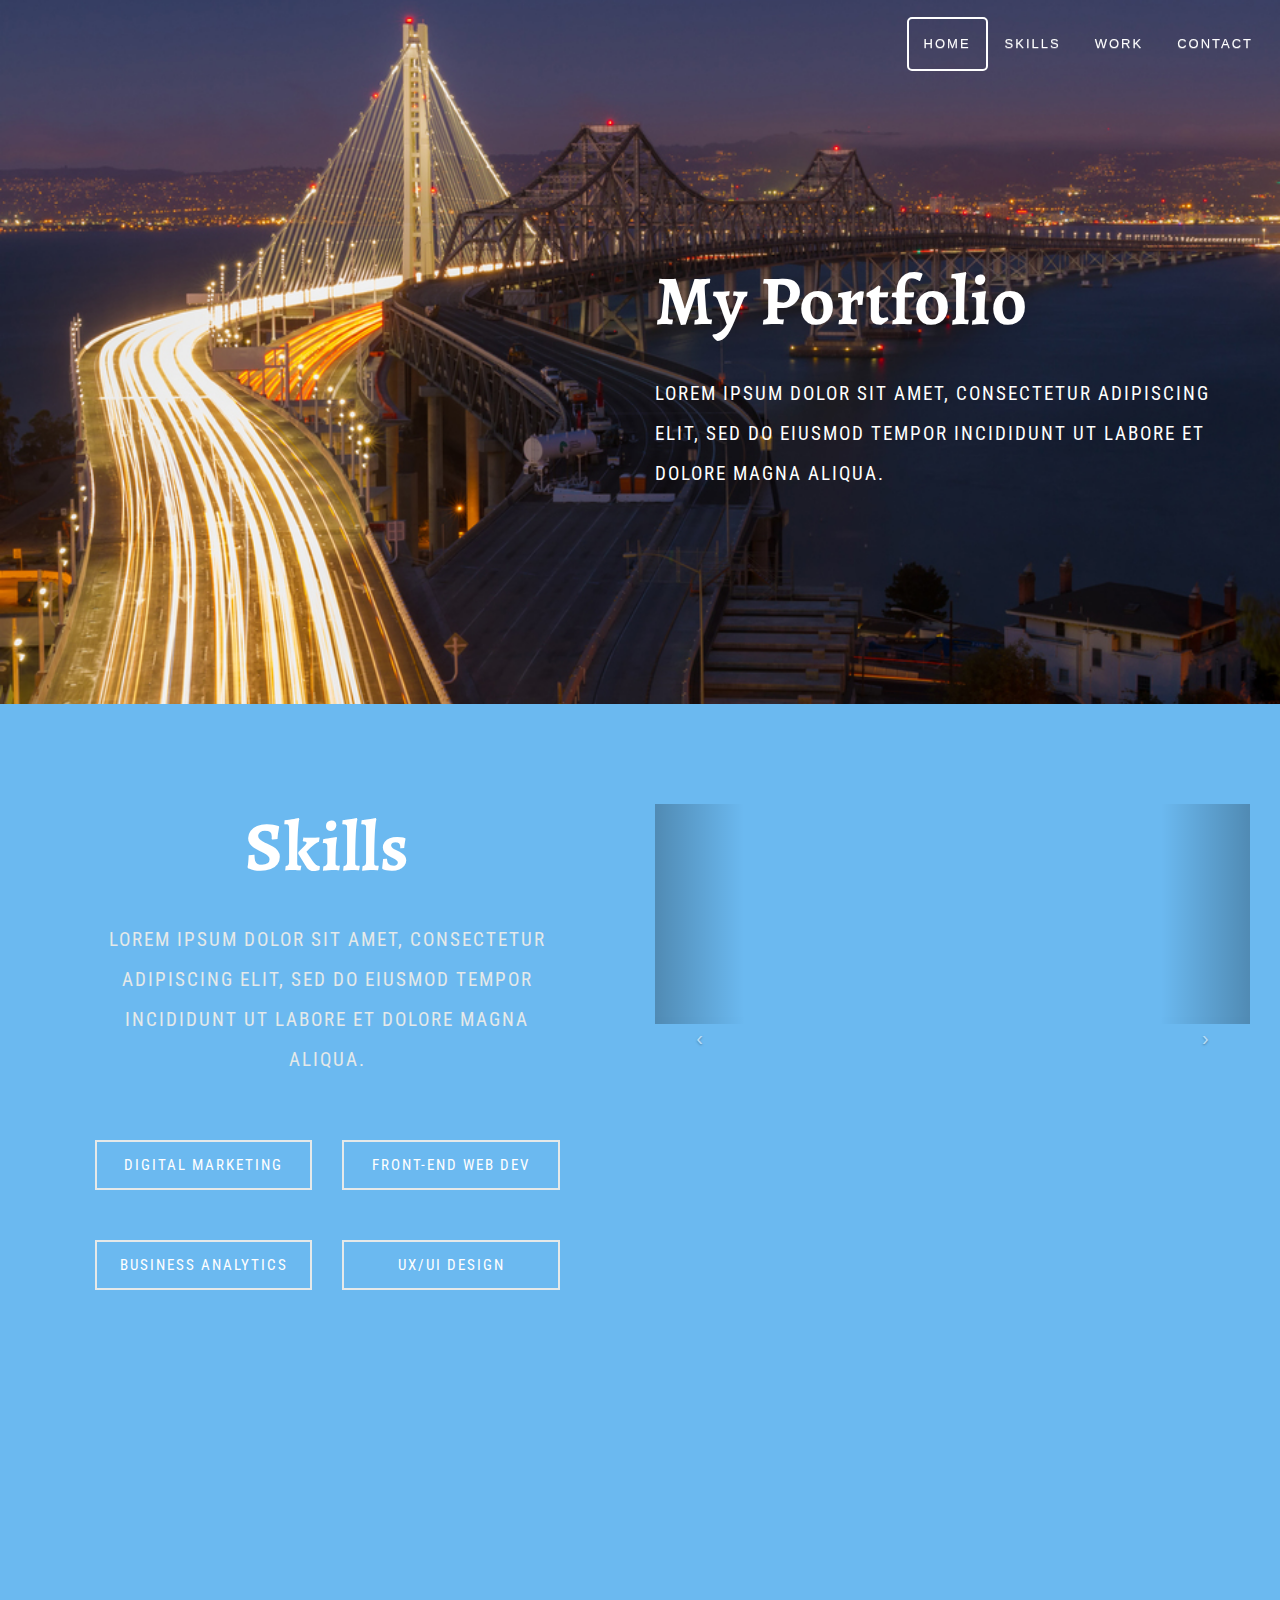
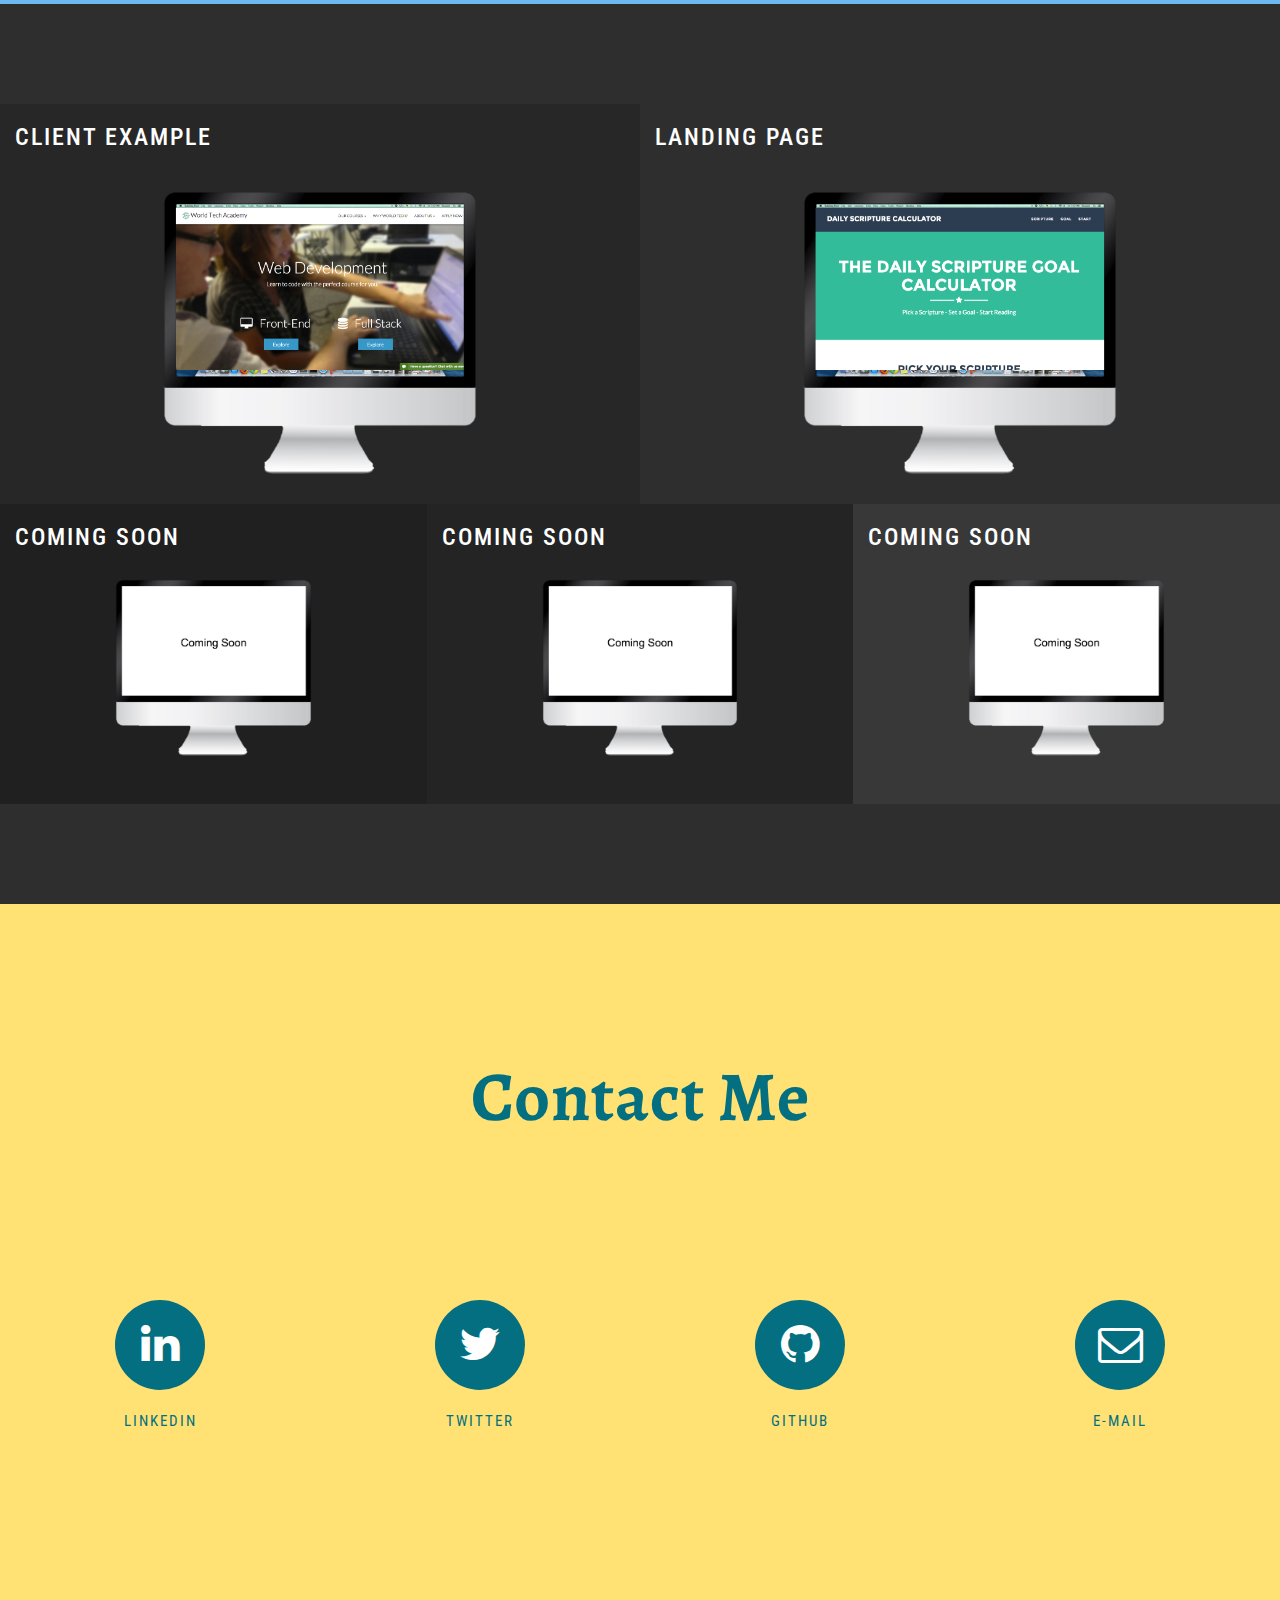
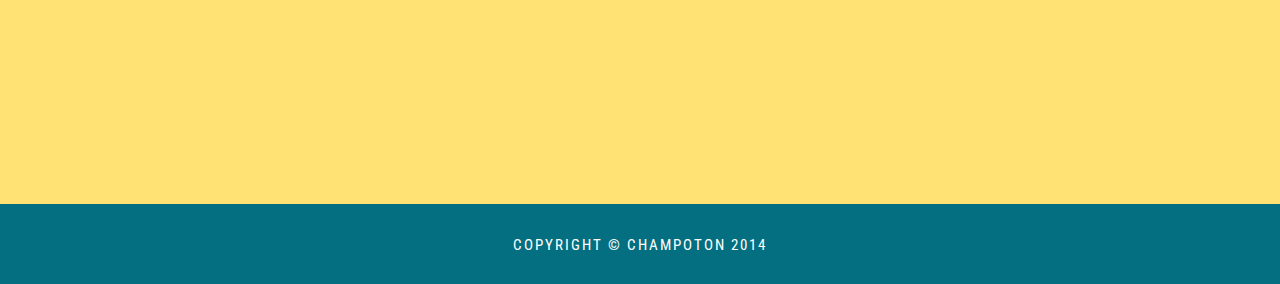
==== landing_template/index.html @ cc4f3dc0 "adding my template page to the site" ====
<!DOCTYPE html>
<html lang="en">
    <head>
		<meta charset="utf-8">
		<meta http-equiv="X-UA-Compatible" content="IE=edge">
		<meta name="viewport" content="width=device-width, initial-scale=1">
   		<meta name="author" content="Tyler Morgan">
		<title>Awesome Portfolio Template</title>

        <!-- Custom CSS -->
        <link rel="stylesheet" href="css/index.css">
        <link rel="stylesheet" href="css/transitions.css">
         <!-- Latest compiled and minified CSS -->
        <link rel="stylesheet" href="lib/bootstrap/css/bootstrap.min.css">
        <link rel="stylesheet" href="lib/bootstrap/css/bootstrap-theme.min.css">
        <!-- Custom Fonts -->
        <link href="http://fonts.googleapis.com/css?family=Roboto|Roboto+Condensed|Alegreya:700" rel="stylesheet" type="text/css" />
        <link href="font-awesome-4.1.0/css/font-awesome.min.css" rel="stylesheet" type="text/css">

    </head>
    <body data-spy="scroll" data-target=".navbar-fixed-top">
    	<nav class="navbar-fixed-top " style="border-radius:0px;" role="navigation">
    	  <div class="container-fluid">
    	    <!-- Brand and toggle get grouped for better mobile display -->
    	    <div class="navbar-header">
    	      <button type="button" class="navbar-toggle collapsed" data-toggle="collapse" data-target="#bs-example-navbar-collapse-1">
    	        <span class="sr-only">Toggle navigation</span>
    	        <span class="appearCollapse icon-bar fa fa-bars"></span>
    	        <span class="icon-bar"></span>
    	        <span class="icon-bar"></span>
    	      </button>
    	    </div>

    	    <!-- Collect the nav links, forms, and other content for toggling -->
    	    <div class="collapse navbar-collapse" id="bs-example-navbar-collapse-1">
    	      <ul class="nav navbar-nav navbar-right navbar-margin-right">
    	        <li><a  class="navLinkStyle" href="#homeHeader">Home</a></li>
    	        <li><a class="navLinkStyle" href="#aboutSection">Skills</a></li>
    	        <li><a class="navLinkStyle" href="#workSection">Work</a></li>
    	        <li><a class="navLinkStyle" href="#contactSection">Contact</a></li>
    	      </ul>
    	    </div><!-- /.navbar-collapse -->
    	  </div><!-- /.container-fluid -->
    	</nav>

    <!-- Begin Site Content -->
    <!-- Home Begin-->
    	<div class="container-fluid" id="homeHeader">
    		
    		<div class="col-md-6 col-md-offset-6">
    			<h1 class="homeHeading">My Portfolio</h1>
    			<p class="homeP">Lorem ipsum dolor sit amet, consectetur adipiscing elit, sed do eiusmod tempor incididunt ut labore et dolore magna aliqua.</p>
    		</div>
    	</div>
    <!-- Home End -->
    <!-- Skills Begin -->
    	<div class="container-fluid" id="aboutSection">
    			<div class="col-md-6">
    				<div class="aboutDiv col-md-10 col-md-offset-1 text-center">
    					<h2 class="aboutHeading">Skills</h2>
    					<p class="aboutP">Lorem ipsum dolor sit amet, consectetur adipiscing elit, sed do eiusmod tempor incididunt ut labore et dolore magna aliqua.</p>	
    				</div>
    				<div class="col-md-16">
    					<div class="col-md-5 col-md-offset-1 col-sm-5 col-sm-offset-1  text-center">
    						<div class="skillsPosition">
    							<span class="skills">Digital Marketing</span>
    						</div>
    						<div class="skillsPosition">
    							<span class="skills">Business Analytics</span>
    						</div>
    					</div>
    					<div class="col-md-5 col-sm-5 text-center">
    						<div class="skillsPosition">
    							<span class="skills">Front-End Web Dev</span>
    						</div>
    						<div class="skillsPosition">
    							<span class="skills">UX/UI Design</span>
    						</div>
    						
    					</div>
    				</div>
    				
    			</div>
    			<div class="col-md-6 col-md-offset-0 col-sm-8 col-sm-offset-2  img-responsive">
    				<!--  Carousel - consult the Twitter Bootstrap docs at 
          http://twitter.github.com/bootstrap/javascript.html#carousel -->
    				<div id="this-carousel-id" class="cBorder carousel slide"><!-- class of slide for animation -->
    				  <div class="heightS carousel-inner">
    				    <div class="item active"><!-- class of active since it's the first item -->
    				      <img src="https://placeimg.com/600/600/tech/grayscale" alt="" />
    				      <span class="text-content"><span>Awesome</span></span>
    				    </div>
    				    <div class="item">
    				      <img src="https://placeimg.com/600/600/tech/grayscale" alt="" />	
    				      <span class="text-content"><span>Build Something</span></span>		   
    				    </div>
    				    <div class="item">
    				      <img src="https://placeimg.com/600/600/tech/grayscale" alt="" />
    				      <span class="text-content"><span>Super Cool</span></span>
    				    </div>
    				  </div><!-- /.carousel-inner -->
    				  <!--  Next and Previous controls below
    				        href values must reference the id for this carousel -->
    				    <a class="positionC carousel-control left" href="#this-carousel-id" data-slide="prev">&lsaquo;</a>
    				    <a class="positionC carousel-control right" href="#this-carousel-id" data-slide="next">&rsaquo;</a>
    				</div><!-- /.carousel -->

    			</div>
    	</div>
    <!-- Skills End -->
    <!-- Work Begin -->
    	<div class="container-fluid" id="workSection">
    		<div class="row">
    			<div class="sectionPos">
    				<div class="site-example1 site-font col-md-6 col-sm-6">
    					<h3>Client Example</h3>
    					<img class="col-md-8 col-md-offset-2 col-sm-8 col-sm-offset-2 col-xs-8 col-xs-offset-2 text-center siteImg" src="assets/portfolioWTA.png" alt="" />
    				      <span class="big-site-text-content text-center"><span>Client Example<a target="_blank" href="#"><div class="site-link-position col-md-4 col-md-offset-4 col-sm-4 col-sm-offset-4 col-xs-4 col-xs-offset-4">
    							<span class="col-md-8 col-md-offset-2 col-xs-10 col-xs-offset-1 site-link">View Site</span>
    						</div></a></span></span>
    				</div>
    				<div class="site-example2 site-font col-md-6 col-sm-6">
    					<h3>Landing Page</h3>
    					<img class="col-md-8 col-md-offset-2 col-sm-8 col-sm-offset-2 col-xs-8 col-xs-offset-2 text-center siteImg" src="assets/portfolioScripCalc.png" alt="" />
    				      <span class="big-site-text-content text-center"><span>Landing Page<a target="_blank" href="#"><div class="site-link-position col-md-4 col-md-offset-4 col-sm-4 col-sm-offset-4 col-xs-4 col-xs-offset-4">
    							<span class="col-md-8 col-md-offset-2 col-sm-10 col-sm-offset-1 col-xs-10 col-xs-offset-1 site-link">View Site</span>
    						</div></a></span></span>
    				</div>
    			</div>


    			<div>
    				<div class="site-example3 site-font col-md-4 col-sm-4">
    					<h3>Coming Soon</h3>
    					<img class="col-md-8 col-md-offset-2 col-sm-8 col-sm-offset-2 col-xs-8 col-xs-offset-2 text-center siteImg" src="assets/comingSoon.png" alt="" />
    				      <span class="little-site-text-content"><span>Take a chill pill</span></span>
    				</div>
    				<div class="site-example4 site-font col-md-4 col-sm-4">
    					<h3>Coming Soon</h3>
    					<img class="col-md-8 col-md-offset-2 col-sm-8 col-sm-offset-2 col-xs-8 col-xs-offset-2 text-center siteImg" src="assets/comingSoon.png" alt="" />
    				      <span class="little-site-text-content"><span>I still have to</span></span>
    				</div>
    				<div class="site-example5 site-font col-md-4 col-sm-4">
    					<h3>Coming Soon</h3>
    					<img class="col-md-8 col-md-offset-2 col-sm-8 col-sm-offset-2 col-xs-8 col-xs-offset-2 text-center siteImg" src="assets/comingSoon.png" alt="" />
    				      <span class="little-site-text-content"><span>make some sites!</span></span>
    				</div>
    			</div>
    		</div>

    	</div>
    <!-- Work End -->
    <!-- Contact Begin -->
    	<div class="container-fluid" id="contactSection">
    		<div class="row">
    		<h2 class="text-center contactHeader">Contact Me</h2>
    			<div class="iconPos">
    				<a href="5" target="_blank" class="col-md-3 col-sm-3 col-xs-6 text-center">
    	        		<i class="hovicon effect-1 sub-a"><b class="fa fa-linkedin"></b>
    	        		</i>
    	        		<p class="below-icon-p">Linkedin</p>
    	   			</a>
    	   			<a href="" target="_blank" class="col-md-3 col-sm-3 col-xs-6 text-center">
    	        		<i class="hovicon effect-1 sub-a"><b class="fa fa-twitter"></b>
    	        		</i>
    	        		<p class="below-icon-p">Twitter</p>
    	   			</a>
    	   			<a href="" target="_blank" class="col-md-3 col-sm-3 col-xs-6 text-center">
    	        		<i class="hovicon effect-1 sub-a"><b class="fa fa-github"></b>
    	        		</i>
    	        		<p class="below-icon-p">Github</p>
    	   			</a>
    	   			<a href="" target="_blank" class="col-md-3 col-sm-3 col-xs-6 text-center">
    	        		<i class="hovicon effect-1 sub-a"><b class="fa fa-envelope-o"></b>
    	        		</i>
    	        		<p class="below-icon-p">E-Mail</p>
    	   			</a>
    	   		</div>
       		</div>
    	</div>
    <!-- Contact End -->
    	
    	<!-- Footer -->
        <footer class="text-center">
            <div class="footer-below">
                <div class="container">
                    <div class="row">
                        <div class="col-lg-12">
                            Copyright &copy; Champoton 2014
                        </div>
                    </div>
                </div>
            </div>
        </footer>


    	
    	<!-- jQuery (necessary for Bootstrap's JavaScript plugins) -->
    	<script src="https://ajax.googleapis.com/ajax/libs/jquery/1.11.0/jquery.min.js"></script>
    	
    	<!-- Javascript  -->
    	<script src="lib/bootstrap/js/bootstrap.min.js"></script>
    	<script type="text/javascript" src="js/index.js"></script>
    	<script type="text/javascript" src="js/scroll.js"></script>
    	<script type="text/javascript" src="js/highlight-nav.js"></script>


    </body>
</html>
---- landing_template/css/index.css ----
@-webkit-viewport   { width: device-width; }
@-moz-viewport      { width: device-width; }
@-ms-viewport       { width: device-width; }
@-o-viewport        { width: device-width; }
@viewport           { width: device-width; }

html {
  margin: 0;
  width: 100%;
   overflow-x:hidden;
}

body {
	font: 16px "Open Sans",Helvetica Neue,sans-serif;
	position: relative;
  width: 100%;
    overflow-x:hidden;
}

a:hover {
  text-decoration: none !important;
}

span.text-content {
  background: rgba(0,0,0,0.5);
  color: white;
  cursor: pointer;
  display: table;
  height: 110vh;
  left: 0;
  position: absolute;
  top: -100px;
  width: 100%;
  opacity: 0;
  font-size: 50px;
  -webkit-transition: opacity 500ms;
  -moz-transition: opacity 500ms;
  -o-transition: opacity 500ms;
  transition: opacity 500ms;
}
 
span.text-content span {
  display: table-cell;
  text-align: center;
  vertical-align: middle;
}

span.little-site-text-content span {
  display: table-cell;
  text-align: center;
  vertical-align: middle;
}

span.big-site-text-content {
  background: #DDDDDD;
  color: black;
  cursor: pointer;
  display: table;
  height: 400px;
  left: 0;
  position: absolute;
  top: 0;
  width: 100%;
  opacity: 0;
  font-size: 50px;
  -webkit-transition: opacity 500ms;
  -moz-transition: opacity 500ms;
  -o-transition: opacity 500ms;
  transition: opacity 500ms;
}
 
span.big-site-text-content span {
  display: table-cell;
  text-align: center;
  vertical-align: middle;
}

span.little-site-text-content {
  background: #DDDDDD;
  color: black;
  cursor: pointer;
  display: table;
  height: 300px;
  left: 0;
  position: absolute;
  top: 0;
  width: 100%;
  opacity: 0;
  font-size: 50px;
  -webkit-transition: opacity 500ms;
  -moz-transition: opacity 500ms;
  -o-transition: opacity 500ms;
  transition: opacity 500ms;
}

.site-example1:hover span.big-site-text-content {
  opacity: 1;
}
.site-example2:hover span.big-site-text-content {
  opacity: 1;
}
.site-example3:hover span.little-site-text-content {
  opacity: 1;
}
.site-example4:hover span.little-site-text-content {
  opacity: 1;
}
.site-example5:hover span.little-site-text-content {
  opacity: 1;
}

.navLinkStyle {
	font-size: 13px;
	text-transform: uppercase;
	text-decoration: none;
	letter-spacing: 2px;
	font-weight: 200;
	font-style: normal;
	color: #ffffff;
	top: 17px;	
	-webkit-border-radius: 5px;
	-moz-border-radius: 5px;
	border-radius: 5px;
	border: 2px solid transparent; /*To compensate for the added border on hover*/
}

.navLinkStyle:hover {
	background: none !important;
	color: #ffffff;
}

.active .navLinkStyle{
	background: none !important;
	color: #ffffff;
	border: 2px solid #ffffff;
	top: 17px;	
	-webkit-border-radius: 5px;
	-moz-border-radius: 5px;
	border-radius: 5px;
	margin-bottom: 8px !important;
}

.appearCollapse {
	color: #FFFFFF;
	font-size: 25px;
}

.navbar-margin-right {
	padding-right: 10px;
}

#homeHeader {
	padding-top: 200px;
  padding-bottom: 200px;
  background: url(../assets/sf.jpg) no-repeat center center fixed;
  background-size: cover;
  background-color: #ffffff;
  background-attachment: scroll;
  background-position: middle;
  margin-top: -22px;
}


.homeHeading {
	 font-family: 'Alegreya', serif;
    font-weight: 700;
    line-height: 46px;
    font-size: 70px;
    color: white;
    letter-spacing: 1px;
    margin-top: 100px;
}


.homeP {
	font-family: 'Roboto Condensed', sans-serif;
    font-weight: normal;
    font-size: 19px;
    line-height: 23px;
    text-transform: uppercase;
    letter-spacing: 2px;
	padding-top: 40px;
	line-height: 40px;
	color: white;
}

#aboutSection {
	background-color: #6BB9F0;
	height: 100vh;
	min-height: 800px;
}


.positionC {
	padding-top: 220px;
	
}

.heightS {
  max-height: 500px;
}

.cBorder {
	margin-top: 100px;
	border-radius: 5px;
}



.cBorder:hover span.text-content {
  opacity: 1;
}

.aboutHeading {
	 font-family: 'Alegreya', serif;
    font-weight: 700;
    line-height: 46px;
    font-size: 70px;
    color: white;
    letter-spacing: 1px;
    
}



.aboutP {
	font-family: 'Roboto Condensed', sans-serif;
    font-weight: normal;
    font-size: 19px;
    line-height: 23px;
    text-transform: uppercase;
    letter-spacing: 2px;
	padding-top: 40px;
	line-height: 40px;
	color: #E5E9E9;
}

.aboutDiv {
	padding-top: 100px;
}
.skills {
	font-family: 'Roboto Condensed', sans-serif;
    font-weight: normal;
    font-size: 15px;
    line-height: 23px;
    text-transform: uppercase;
    letter-spacing: 2px;
	
}

.skillsPosition {
	margin-top: 50px;
	border: 2px solid #E5E9E9;
	color: white;
	height: 50px;
	padding-top:12px;
}

.skillsPosition:hover {
	color: black;
	background-color: white;
	border-color: white;
}


#workSection {
	background-color: #2E2E2E;
	height: 100vh;
	min-height: 800px;
}

.sectionPos {
	margin-top: 100px;
}

.site-font {
	font-family: 'Roboto Condensed', sans-serif;
    font-weight: normal;
    font-size: 15px;
    line-height: 23px;
    text-transform: uppercase;
    letter-spacing: 2px;
    color: white;

}
.site-example1 {
	background-color: #272727;
	height: 400px;
	
}
.site-example2 {
	background-color: #2E2E2E;
	height: 400px;
}
.site-example3 {
	background-color: #202020;
	height: 300px;
}
.site-example4 {
	background-color: #242424;
	height: 300px;
}
.site-example5 {
	background-color: #383838;
	height: 300px;
}





.site-link {
	font-family: 'Roboto Condensed', sans-serif;
    font-weight: normal;
    font-size: 15px;
    line-height: 23px;
    text-transform: uppercase;
    letter-spacing: 2px;
    
   text-align: center;
  vertical-align: middle;
	
}

.site-link-position {
	margin-top: 50px;
	border: 2px solid #28FFDF;
	color: black;
	height: 50px;
	padding-top:12px;
}


#contactSection {
  background-color: #FFE273;
  height: 100vh;
  min-height: 800px;
}

/*991*/
.contactHeader {
	font-family: 'Alegreya', serif;
    font-weight: 700;
    line-height: 46px;
    font-size: 70px;
    color: #036F81;
    letter-spacing: 1px;
    padding-top: 150px;
}

.iconPos {
	padding-top: 150px;
}
.below-icon-p {
	font-family: 'Roboto Condensed', sans-serif;
    font-weight: normal;
    font-size: 15px;
    line-height: 23px;
    text-transform: uppercase;
    letter-spacing: 2px;
    color: #036F81;
}

.below-icon-p:hover {
    color: white;
}



.footer-below {
  font-family: 'Roboto Condensed', sans-serif;
    font-weight: normal;
    font-size: 15px;
    line-height: 23px;
    text-transform: uppercase;
    letter-spacing: 2px;
  background-color: #036F81;
  color: white;
  height: 80px;
  padding-top: 30px;
}

/********************** All Media Queries ***********************************/

@media (max-width: 767px) {
  .homeHeading {
    padding-top: 40px;
  }
}
@media (max-width: 469px) {
  .homeHeading{
    line-height: 70px;
  }
  #homeHeader {
    min-height: 1000px;
  }}

@media (max-width: 1167px) {
  .site-link {
    font-size: 12px;
  }
}
@media (max-width: 1077px) {
  .site-link {
    font-size: 9px;
  }
}

@media (max-width: 801px) {
  .site-link {
    font-size: 7px;
  }
}
@media (max-width: 767px) {
  .site-link {
    font-size: 12px;
  }
}
@media (max-width: 451px) {
  .site-link {
    font-size: 8px;
  }
}

@media (max-width: 1248px) {
  span.little-site-text-content {
    font-size: 35px;

  }
}

@media (max-width: 1083px) {
  span.big-site-text-content {
    font-size: 35px;

  }
}
@media (max-width: 786px) {
  span.big-site-text-content {
    font-size: 30px;

  }
}

@media (max-width: 900px) {
  span.little-site-text-content {
    font-size: 25px;
  }
}

@media (max-width: 767px) {
  span.big-site-text-content {
   height: 420px;
  }
}
@media (max-width: 767px) {
  span.little-site-text-content {
   height: 440px;
  }
}

@media (max-width: 767px) {
  .aboutHeading {
    padding-top: 40px;
  }
}
@media (max-width: 469px) {
  .aboutHeading{
    line-height: 70px;
  }}

@media screen and (max-width: 1050px) {
    .skills {
        font-size: 12px;
    }
}
@media screen and (max-width: 991px) {
    .skills {
        font-size: 15px;
    }
}
@media screen and (max-width: 433px) {
    .skills {
        font-size: 12px;
    }
}

@media screen and (max-width: 767px) {
    .skillsPosition {
        width: 50%;
        margin-left: auto;
        margin-right: auto;
        margin-top: 30px;
    }
}

@media screen and (max-width: 991px) {
    #aboutSection {
        width: 100%;
        height: 1200px;
        margin-left: auto;
        margin-right: auto;
        
    }
}
@media screen and (max-width: 767px) {
    #aboutSection {
        width: 100%;
        height: 1300px;
        margin-left: auto;
        margin-right: auto;
        
    }
}

@media (max-width: 767px) {
  #workSection {
    min-height: 2250px;
  }
}

@media (max-width: 767px) {
  .site-example1, .site-example2 {
   height: 420px;
   margin-bottom: -20px;
  }
}
@media (max-width: 767px) {
  .site-example3, .site-example4, .site-example5 {
    height: 440px;
    margin-bottom: -20px;
  }
}
---- landing_template/css/transitions.css ----
.hovicon {
    display: inline-block;
    font-size: 45px;
    line-height: 90px;
    cursor: pointer;
    margin: 20px;
    width: 90px;
    height: 90px;
    border-radius: 50%;
    text-align: center;
    position: relative;
    text-decoration: none;
    z-index: 1;
    color: #fff;
}

/* Effect 1 */
 .hovicon.effect-1 {
    background: rgba(3, 111, 129, 1);
    -webkit-transition: background 0.2s, color 0.2s;
    -moz-transition: background 0.2s, color 0.2s;
    transition: background 0.2s, color 0.2s;
}
.hovicon.effect-1:after {
    top: -7px;
    left: -7px;
    padding: 7px;
    box-shadow: 0 0 0 4px #fff;
    -webkit-transition: -webkit-transform 0.2s, opacity 0.2s;
    -webkit-transform: scale(.8);
    -moz-transition: -moz-transform 0.2s, opacity 0.2s;
    -moz-transform: scale(.8);
    -ms-transform: scale(.8);
    transition: transform 0.2s, opacity 0.2s;
    transform: scale(.8);
    opacity: 0;
}
/* Effect 1a */
 .hovicon.effect-1.sub-a:hover {
    background: rgba(255, 255, 255, 1);
    color: #036F81;
}
.hovicon.effect-1.sub-a:hover i {
    color: #036F81;
}
.hovicon.effect-1.sub-a:hover:after {
    -webkit-transform: scale(1);
    -moz-transform: scale(1);
    -ms-transform: scale(1);
    transform: scale(1);
    opacity: 1;
}
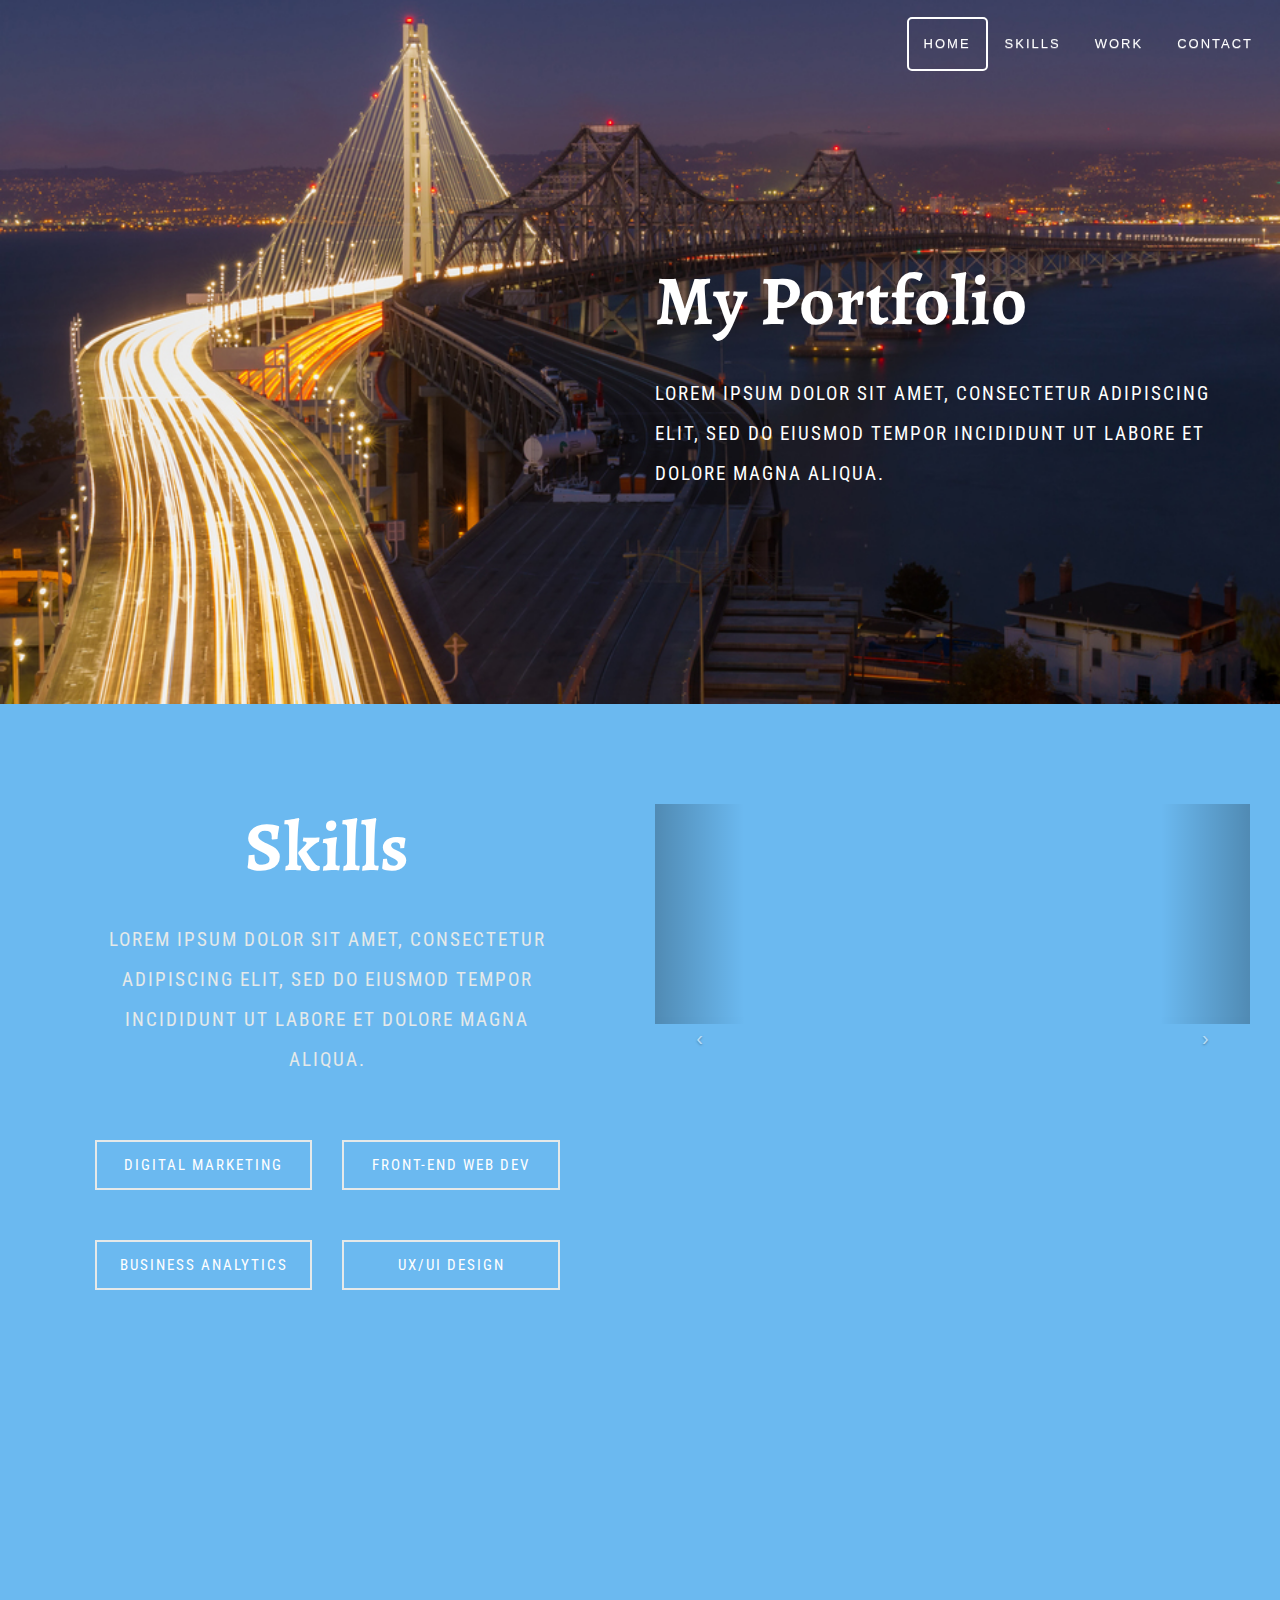
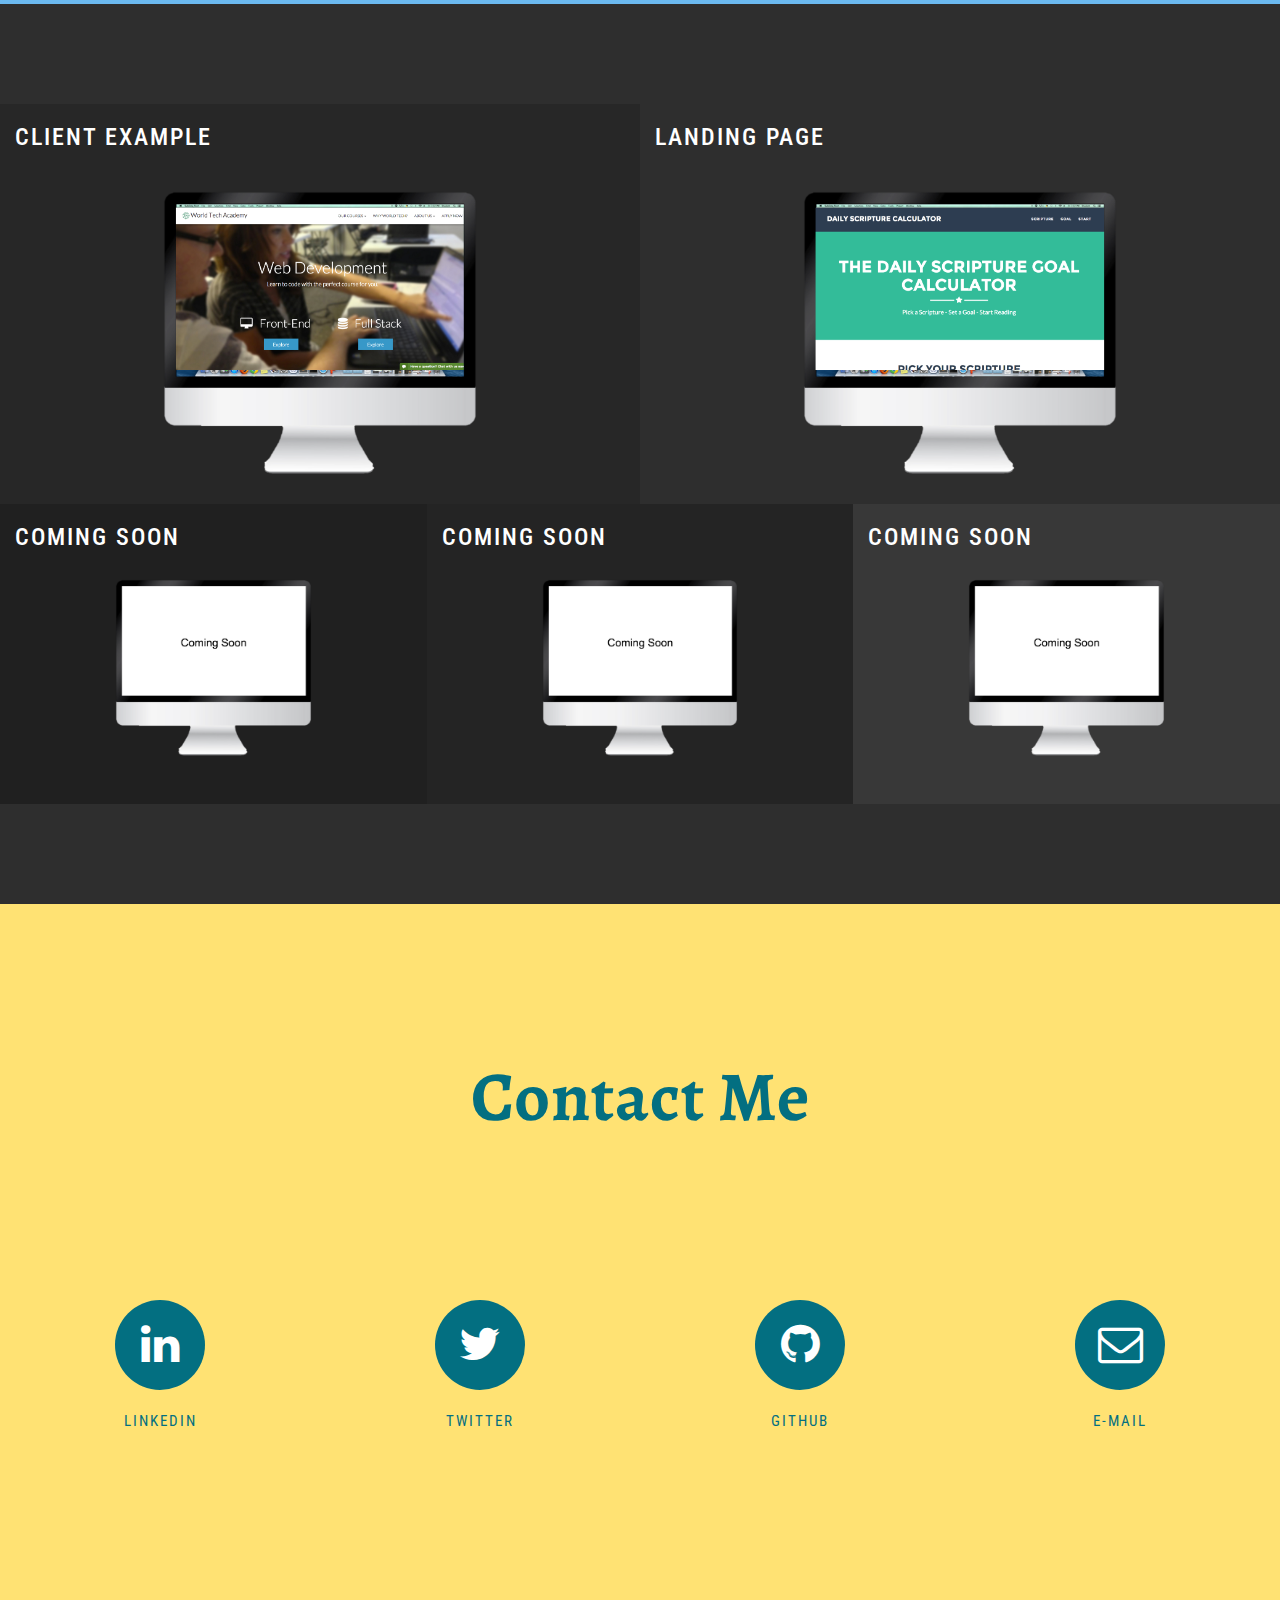
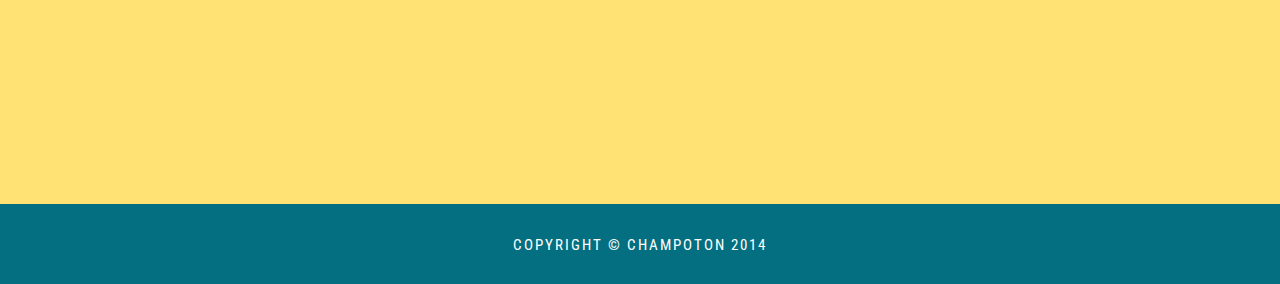
==== commit fce9e6ac: "try to fix broken portfoio page" ====
--- a/landing_template/index.html
+++ b/landing_template/index.html
@@ -8,7 +8,7 @@
 		<title>Awesome Portfolio Template</title>
 
         <!-- Custom CSS -->
-        <link rel="stylesheet" href="css/index.css">
+        <link rel="stylesheet" href="css/landing.css">
         <link rel="stylesheet" href="css/transitions.css">
          <!-- Latest compiled and minified CSS -->
         <link rel="stylesheet" href="lib/bootstrap/css/bootstrap.min.css">
@@ -16,6 +16,7 @@
         <!-- Custom Fonts -->
         <link href="http://fonts.googleapis.com/css?family=Roboto|Roboto+Condensed|Alegreya:700" rel="stylesheet" type="text/css" />
         <link href="font-awesome-4.1.0/css/font-awesome.min.css" rel="stylesheet" type="text/css">
+        <link rel="stylesheet" href="http://maxcdn.bootstrapcdn.com/font-awesome/4.1.0/css/font-awesome.min.css">
 
     </head>
     <body data-spy="scroll" data-target=".navbar-fixed-top">
--- a/landing_template/css/landing.css
+++ b/landing_template/css/landing.css
@@ -0,0 +1,534 @@
+@-webkit-viewport   { width: device-width; }
+@-moz-viewport      { width: device-width; }
+@-ms-viewport       { width: device-width; }
+@-o-viewport        { width: device-width; }
+@viewport           { width: device-width; }
+
+html {
+  margin: 0;
+  width: 100%;
+   overflow-x:hidden;
+}
+
+body {
+	font: 16px "Open Sans",Helvetica Neue,sans-serif;
+	position: relative;
+  width: 100%;
+    overflow-x:hidden;
+}
+
+a:hover {
+  text-decoration: none !important;
+}
+
+span.text-content {
+  background: rgba(0,0,0,0.5);
+  color: white;
+  cursor: pointer;
+  display: table;
+  height: 110vh;
+  left: 0;
+  position: absolute;
+  top: -100px;
+  width: 100%;
+  opacity: 0;
+  font-size: 50px;
+  -webkit-transition: opacity 500ms;
+  -moz-transition: opacity 500ms;
+  -o-transition: opacity 500ms;
+  transition: opacity 500ms;
+}
+ 
+span.text-content span {
+  display: table-cell;
+  text-align: center;
+  vertical-align: middle;
+}
+
+span.little-site-text-content span {
+  display: table-cell;
+  text-align: center;
+  vertical-align: middle;
+}
+
+span.big-site-text-content {
+  background: #DDDDDD;
+  color: black;
+  cursor: pointer;
+  display: table;
+  height: 400px;
+  left: 0;
+  position: absolute;
+  top: 0;
+  width: 100%;
+  opacity: 0;
+  font-size: 50px;
+  -webkit-transition: opacity 500ms;
+  -moz-transition: opacity 500ms;
+  -o-transition: opacity 500ms;
+  transition: opacity 500ms;
+}
+ 
+span.big-site-text-content span {
+  display: table-cell;
+  text-align: center;
+  vertical-align: middle;
+}
+
+span.little-site-text-content {
+  background: #DDDDDD;
+  color: black;
+  cursor: pointer;
+  display: table;
+  height: 300px;
+  left: 0;
+  position: absolute;
+  top: 0;
+  width: 100%;
+  opacity: 0;
+  font-size: 50px;
+  -webkit-transition: opacity 500ms;
+  -moz-transition: opacity 500ms;
+  -o-transition: opacity 500ms;
+  transition: opacity 500ms;
+}
+
+.site-example1:hover span.big-site-text-content {
+  opacity: 1;
+}
+.site-example2:hover span.big-site-text-content {
+  opacity: 1;
+}
+.site-example3:hover span.little-site-text-content {
+  opacity: 1;
+}
+.site-example4:hover span.little-site-text-content {
+  opacity: 1;
+}
+.site-example5:hover span.little-site-text-content {
+  opacity: 1;
+}
+
+.navLinkStyle {
+	font-size: 13px;
+	text-transform: uppercase;
+	text-decoration: none;
+	letter-spacing: 2px;
+	font-weight: 200;
+	font-style: normal;
+	color: #ffffff;
+	top: 17px;	
+	-webkit-border-radius: 5px;
+	-moz-border-radius: 5px;
+	border-radius: 5px;
+	border: 2px solid transparent; /*To compensate for the added border on hover*/
+}
+
+.navLinkStyle:hover {
+	background: none !important;
+	color: #ffffff;
+}
+
+.active .navLinkStyle{
+	background: none !important;
+	color: #ffffff;
+	border: 2px solid #ffffff;
+	top: 17px;	
+	-webkit-border-radius: 5px;
+	-moz-border-radius: 5px;
+	border-radius: 5px;
+	margin-bottom: 8px !important;
+}
+
+.appearCollapse {
+	color: #FFFFFF;
+	font-size: 25px;
+}
+
+.navbar-margin-right {
+	padding-right: 10px;
+}
+
+#homeHeader {
+	padding-top: 200px;
+  padding-bottom: 200px;
+  background: url(../assets/sf.jpg) no-repeat center center fixed;
+  background-size: cover;
+  background-color: #ffffff;
+  background-attachment: scroll;
+  background-position: middle;
+  margin-top: -22px;
+}
+
+
+.homeHeading {
+	 font-family: 'Alegreya', serif;
+    font-weight: 700;
+    line-height: 46px;
+    font-size: 70px;
+    color: white;
+    letter-spacing: 1px;
+    margin-top: 100px;
+}
+
+
+.homeP {
+	font-family: 'Roboto Condensed', sans-serif;
+    font-weight: normal;
+    font-size: 19px;
+    line-height: 23px;
+    text-transform: uppercase;
+    letter-spacing: 2px;
+	padding-top: 40px;
+	line-height: 40px;
+	color: white;
+}
+
+#aboutSection {
+	background-color: #6BB9F0;
+	height: 100vh;
+	min-height: 800px;
+}
+
+
+.positionC {
+	padding-top: 220px;
+	
+}
+
+.heightS {
+  max-height: 500px;
+}
+
+.cBorder {
+	margin-top: 100px;
+	border-radius: 5px;
+}
+
+
+
+.cBorder:hover span.text-content {
+  opacity: 1;
+}
+
+.aboutHeading {
+	 font-family: 'Alegreya', serif;
+    font-weight: 700;
+    line-height: 46px;
+    font-size: 70px;
+    color: white;
+    letter-spacing: 1px;
+    
+}
+
+
+
+.aboutP {
+	font-family: 'Roboto Condensed', sans-serif;
+    font-weight: normal;
+    font-size: 19px;
+    line-height: 23px;
+    text-transform: uppercase;
+    letter-spacing: 2px;
+	padding-top: 40px;
+	line-height: 40px;
+	color: #E5E9E9;
+}
+
+.aboutDiv {
+	padding-top: 100px;
+}
+.skills {
+	font-family: 'Roboto Condensed', sans-serif;
+    font-weight: normal;
+    font-size: 15px;
+    line-height: 23px;
+    text-transform: uppercase;
+    letter-spacing: 2px;
+	
+}
+
+.skillsPosition {
+	margin-top: 50px;
+	border: 2px solid #E5E9E9;
+	color: white;
+	height: 50px;
+	padding-top:12px;
+}
+
+.skillsPosition:hover {
+	color: black;
+	background-color: white;
+	border-color: white;
+}
+
+
+#workSection {
+	background-color: #2E2E2E;
+	height: 100vh;
+	min-height: 800px;
+}
+
+.sectionPos {
+	margin-top: 100px;
+}
+
+.site-font {
+	font-family: 'Roboto Condensed', sans-serif;
+    font-weight: normal;
+    font-size: 15px;
+    line-height: 23px;
+    text-transform: uppercase;
+    letter-spacing: 2px;
+    color: white;
+
+}
+.site-example1 {
+	background-color: #272727;
+	height: 400px;
+	
+}
+.site-example2 {
+	background-color: #2E2E2E;
+	height: 400px;
+}
+.site-example3 {
+	background-color: #202020;
+	height: 300px;
+}
+.site-example4 {
+	background-color: #242424;
+	height: 300px;
+}
+.site-example5 {
+	background-color: #383838;
+	height: 300px;
+}
+
+
+
+
+
+.site-link {
+	font-family: 'Roboto Condensed', sans-serif;
+    font-weight: normal;
+    font-size: 15px;
+    line-height: 23px;
+    text-transform: uppercase;
+    letter-spacing: 2px;
+    
+   text-align: center;
+  vertical-align: middle;
+	
+}
+
+.site-link-position {
+	margin-top: 50px;
+	border: 2px solid #28FFDF;
+	color: black;
+	height: 50px;
+	padding-top:12px;
+}
+
+
+#contactSection {
+  background-color: #FFE273;
+  height: 100vh;
+  min-height: 800px;
+}
+
+/*991*/
+.contactHeader {
+	font-family: 'Alegreya', serif;
+    font-weight: 700;
+    line-height: 46px;
+    font-size: 70px;
+    color: #036F81;
+    letter-spacing: 1px;
+    padding-top: 150px;
+}
+
+.iconPos {
+	padding-top: 150px;
+}
+.below-icon-p {
+	font-family: 'Roboto Condensed', sans-serif;
+    font-weight: normal;
+    font-size: 15px;
+    line-height: 23px;
+    text-transform: uppercase;
+    letter-spacing: 2px;
+    color: #036F81;
+}
+
+.below-icon-p:hover {
+    color: white;
+}
+
+
+
+.footer-below {
+  font-family: 'Roboto Condensed', sans-serif;
+    font-weight: normal;
+    font-size: 15px;
+    line-height: 23px;
+    text-transform: uppercase;
+    letter-spacing: 2px;
+  background-color: #036F81;
+  color: white;
+  height: 80px;
+  padding-top: 30px;
+}
+
+/********************** All Media Queries ***********************************/
+
+@media (max-width: 767px) {
+  .homeHeading {
+    padding-top: 40px;
+  }
+}
+@media (max-width: 469px) {
+  .homeHeading{
+    line-height: 70px;
+  }
+  #homeHeader {
+    min-height: 1000px;
+  }}
+
+@media (max-width: 1167px) {
+  .site-link {
+    font-size: 12px;
+  }
+}
+@media (max-width: 1077px) {
+  .site-link {
+    font-size: 9px;
+  }
+}
+
+@media (max-width: 801px) {
+  .site-link {
+    font-size: 7px;
+  }
+}
+@media (max-width: 767px) {
+  .site-link {
+    font-size: 12px;
+  }
+}
+@media (max-width: 451px) {
+  .site-link {
+    font-size: 8px;
+  }
+}
+
+@media (max-width: 1248px) {
+  span.little-site-text-content {
+    font-size: 35px;
+
+  }
+}
+
+@media (max-width: 1083px) {
+  span.big-site-text-content {
+    font-size: 35px;
+
+  }
+}
+@media (max-width: 786px) {
+  span.big-site-text-content {
+    font-size: 30px;
+
+  }
+}
+
+@media (max-width: 900px) {
+  span.little-site-text-content {
+    font-size: 25px;
+  }
+}
+
+@media (max-width: 767px) {
+  span.big-site-text-content {
+   height: 420px;
+  }
+}
+@media (max-width: 767px) {
+  span.little-site-text-content {
+   height: 440px;
+  }
+}
+
+@media (max-width: 767px) {
+  .aboutHeading {
+    padding-top: 40px;
+  }
+}
+@media (max-width: 469px) {
+  .aboutHeading{
+    line-height: 70px;
+  }}
+
+@media screen and (max-width: 1050px) {
+    .skills {
+        font-size: 12px;
+    }
+}
+@media screen and (max-width: 991px) {
+    .skills {
+        font-size: 15px;
+    }
+}
+@media screen and (max-width: 433px) {
+    .skills {
+        font-size: 12px;
+    }
+}
+
+@media screen and (max-width: 767px) {
+    .skillsPosition {
+        width: 50%;
+        margin-left: auto;
+        margin-right: auto;
+        margin-top: 30px;
+    }
+}
+
+@media screen and (max-width: 991px) {
+    #aboutSection {
+        width: 100%;
+        height: 1200px;
+        margin-left: auto;
+        margin-right: auto;
+        
+    }
+}
+@media screen and (max-width: 767px) {
+    #aboutSection {
+        width: 100%;
+        height: 1300px;
+        margin-left: auto;
+        margin-right: auto;
+        
+    }
+}
+
+@media (max-width: 767px) {
+  #workSection {
+    min-height: 2250px;
+  }
+}
+
+@media (max-width: 767px) {
+  .site-example1, .site-example2 {
+   height: 420px;
+   margin-bottom: -20px;
+  }
+}
+@media (max-width: 767px) {
+  .site-example3, .site-example4, .site-example5 {
+    height: 440px;
+    margin-bottom: -20px;
+  }
+}
+
